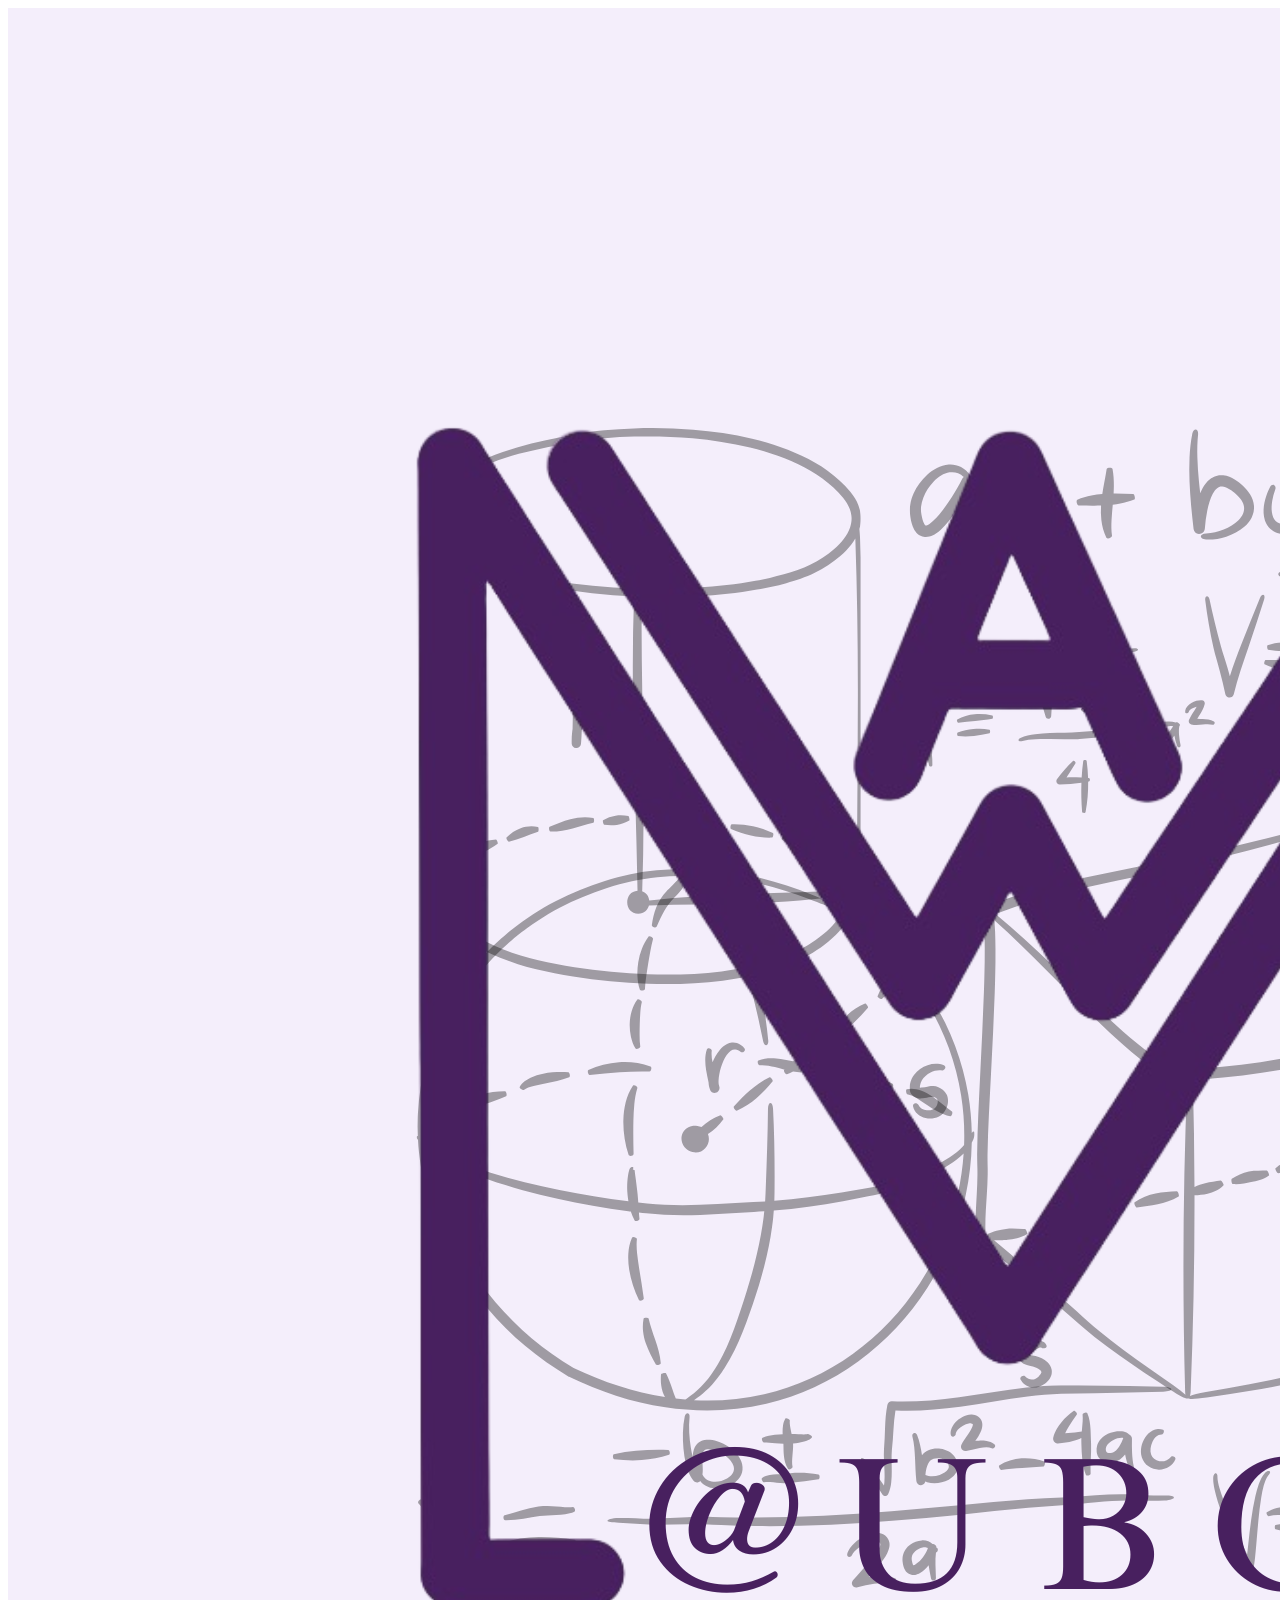
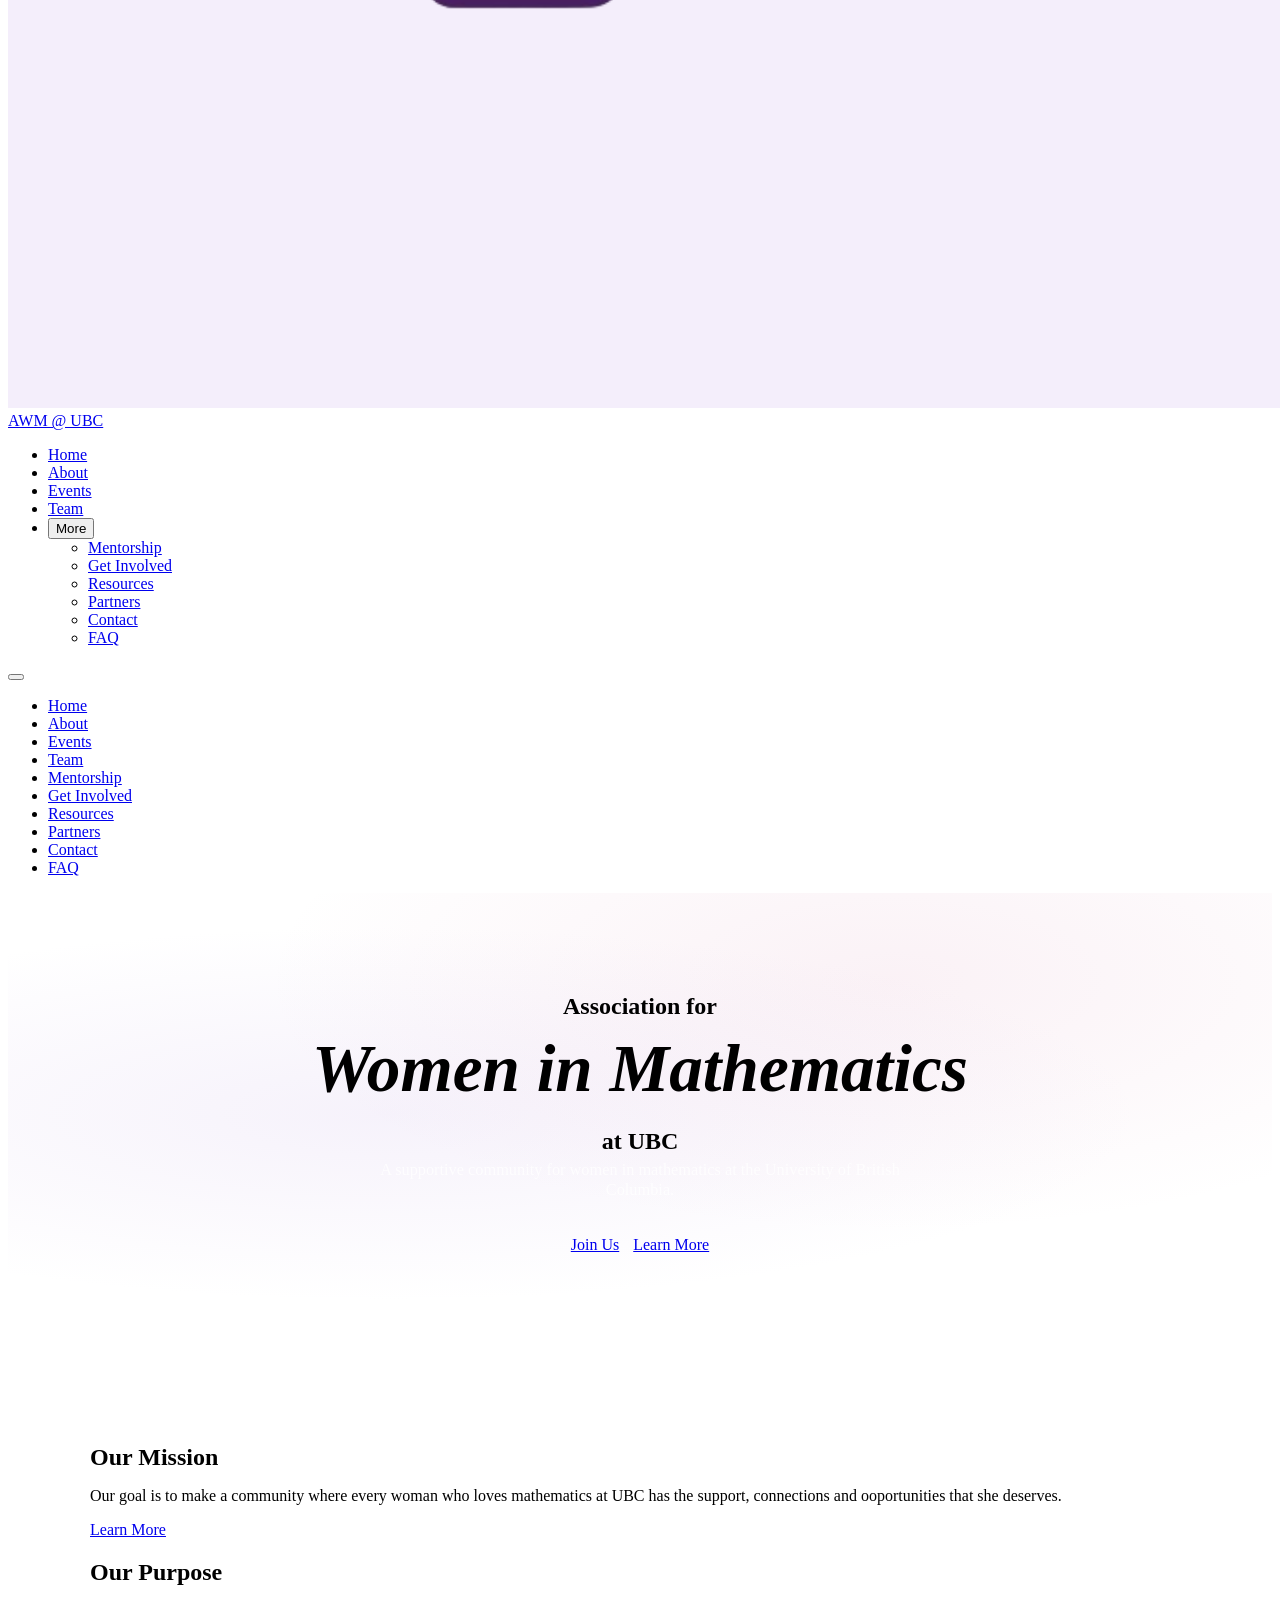
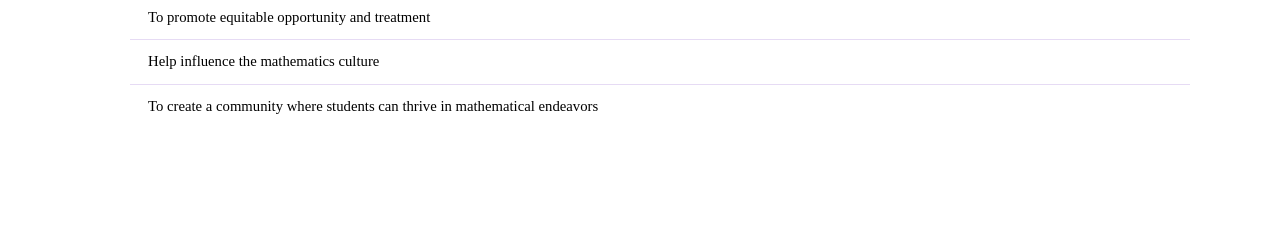
==== index.html @ a8523f85 "Update index.html" ====
<!DOCTYPE html>
<html lang="en">
<head>
  <meta charset="UTF-8" />
  <meta name="viewport" content="width=device-width, initial-scale=1.0" />
  <title>AWM @ UBC</title>
  <link rel="icon" type="image/x-icon" href="/images/LogoDarkMode.png">
  <link rel="stylesheet" href="/style.css" />
  <link rel="stylesheet" href="/animations.css" />
  <link rel="preconnect" href="https://fonts.googleapis.com" />
  <link rel="preconnect" href="https://fonts.gstatic.com" crossorigin />
  <link href="https://fonts.googleapis.com/css2?family=Cormorant+Garamond:ital,wght@0,400;0,600;0,700;1,400&family=DM+Sans:wght@300;400;500;600&display=swap" rel="stylesheet">

  
  <style>

    .hero {
      min-height: calc(100vh - var(--nav-height));
      background: linear-gradient(160deg, var(--deep-plum) 0%, #5a256e 45%, var(--royal-purple) 100%);
      display: flex;
      align-items: center;
      justify-content: center;
      text-align: center;
      padding: 80px 5%;
      position: relative;
      overflow: hidden;
    }

    .hero::before {
      content: '';
      position: absolute; inset: 0;
      background:
        radial-gradient(ellipse at 30% 50%, rgba(205,183,233,.18) 0%, transparent 60%),
        radial-gradient(ellipse at 70% 20%, rgba(217,143,179,.12) 0%, transparent 50%);
    }

    .hero-deco {
      position: absolute;
      pointer-events: none;
      user-select: none;
      font-family: serif;
      font-weight: 700;
      font-size: clamp(100px, 20vw, 220px);
      color: rgba(255,255,255,.04);
      line-height: 1;
    }

    /* Reference:Used Claude for gradient effect and mathematics symbols in the background  */
    .hero-deco.left{ left: -2%;  bottom: 10% }
    .hero-deco.right { right: -2%; top: 15%;}
    .hero-deco.top-left{ left: -2%;  top: 3%; }
    .hero-deco.bottom-right { right: -2%; bottom: 3%;}
    .hero-deco.mid-left{ left: 15%;  top: 25%; }
    .hero-deco.centre-top{ left: 45%;  top: -2%; }
    .hero-deco.mid-right{ right: 15%; top: 1%; }

    .hero-content { 
        position: relative; 
        max-width: 1000px; 
    }

    .hero h2 {
        color: var(--warm-white);
        font-style: normal;
        margin-bottom: 5px;
    }
    .hero h1 {
      color:  var(--soft-lavender);;
      font-size: clamp(2.4rem, 6vw, 4.2rem);
      font-style: italic;
      margin-bottom: 20px;
      margin-top: 10px;
    }
    
    .hero p {
      color: rgba(255,255,255,.78);
      font-size: 1.02rem;
      max-width: 520px;
      margin: 0 auto 36px;
    }

    .hero-btns { 
        display: flex; 
        gap: 14px; 
        justify-content: center; 
        flex-wrap: wrap; }

    .mission-strip { 
        padding: 90px 5%; 
        background: var(--warm-white); 
    
    }
    .mission-inner { 
        max-width: 1100px;
         margin: 0 auto; 
        }

    .purpose-list { 
        list-style: none; 
        margin-top: 8px; 
    }

    .purpose-list li {
      display: flex;
      align-items: flex-start;
      gap: 10px;
      padding: 10px 0;
      border-bottom: 1px solid rgba(205,183,233,.5);
      font-size: 0.92rem;
      color: var(--charcoal);
      line-height: 1.6;
    }
    .purpose-list li:last-child {
         border-bottom: none; 
    }

    .purpose-list .dot {
      width: 8px; height: 8px;
      border-radius: 50%;
      background: var(--muted-rose);
      flex-shrink: 0;
      margin-top: 6px;
    }
  </style>
</head>
<body>

<div id="nav-placeholder"></div>

<section class="hero">
    <div class="hero-deco left">∑</div>
    <div class="hero-deco right">π</div>
    <div class="hero-deco top-left">∉</div>
    <div class="hero-deco bottom-right">∰</div>
    <div class="hero-deco mid-left">よ</div>
    <div class="hero-deco centre-top">∏</div>
    <div class="hero-deco mid-right">≅</div>

    <div class="hero-content">
        <div class="fade-in-up">
            <h2>Association for</h2>
            <h1>Women in Mathematics</h1>
            <h2>at UBC</h2>
            <p class="fade-in-up delay-1">A supportive community for women in mathematics at the University of British Columbia.</p>
            <div class="hero-btns fade-in-up delay-2">
              <a href="/membership" class="btn btn-primary">Join Us</a>
              <a href="/about"      class="btn btn-ghost">Learn More</a>
            </div>
        
        </div>
    </div>
    
    
</section>

<section class="mission-strip">
  <div class="mission-inner">
    <div class="two-col">

<!-- Reference: Used Claude to add animation to the columns - Mission and Purpose -->
      <div class="highlight-box reveal delay-1" style="margin-top: 0;">
        <h2 style="margin-bottom: 10px;">Our Mission</h2>
        <div class="divider divider-left"></div>
        <p>Our goal is to make a community where every woman who loves mathematics at UBC has the support, connections and ooportunities that she deserves. </p>
        <a href="/about" class="btn btn-outline" style="margin-top: 28px;">Learn More</a>
      </div>

      <div class="highlight-box reveal delay-2" style="margin-top: 0;">
        <h2 style="margin-bottom: 10px;">Our Purpose</h2>
        <div class="divider divider-left"></div>
        <ul class="purpose-list">
          <li><span class="dot" aria-hidden="true"></span>To promote equitable opportunity and treatment</li>
          <li><span class="dot" aria-hidden="true"></span>Help influence the mathematics culture</li>
          <li><span class="dot" aria-hidden="true"></span>To create a community where students can thrive in mathematical endeavors</li>
        </ul>
      </div>

    </div>
  </div>
</section>

<div id="footer-placeholder"></div>

<script src="/nav.js"></script>
<script src="/footer.js"></script>
<script src="/animations.js"></script>

</body>
</html>
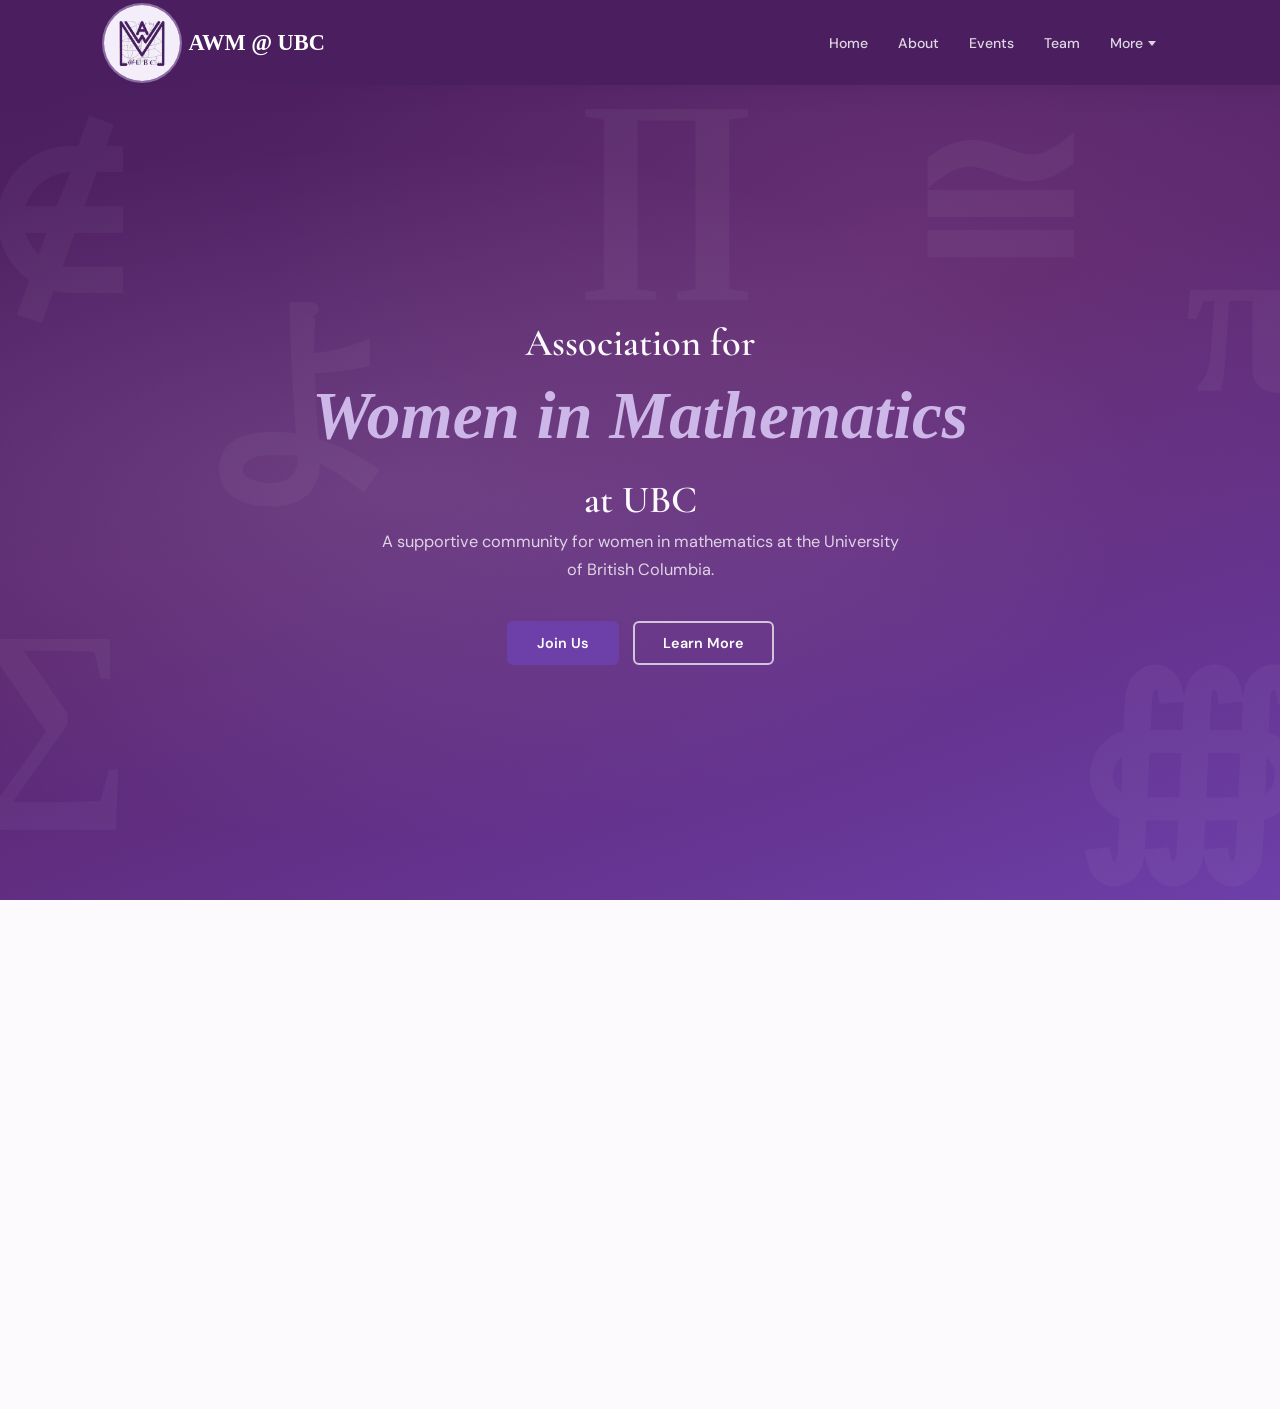
==== commit c5ccfdea: "Update index.html" ====
--- a/index.html
+++ b/index.html
@@ -11,9 +11,7 @@
   <link rel="preconnect" href="https://fonts.gstatic.com" crossorigin />
   <link href="https://fonts.googleapis.com/css2?family=Cormorant+Garamond:ital,wght@0,400;0,600;0,700;1,400&family=DM+Sans:wght@300;400;500;600&display=swap" rel="stylesheet">
 
-  
   <style>
-
     .hero {
       min-height: calc(100vh - var(--nav-height));
       background: linear-gradient(160deg, var(--deep-plum) 0%, #5a256e 45%, var(--royal-purple) 100%);
@@ -25,7 +23,6 @@
       position: relative;
       overflow: hidden;
     }
-
     .hero::before {
       content: '';
       position: absolute; inset: 0;
@@ -33,7 +30,6 @@
         radial-gradient(ellipse at 30% 50%, rgba(205,183,233,.18) 0%, transparent 60%),
         radial-gradient(ellipse at 70% 20%, rgba(217,143,179,.12) 0%, transparent 50%);
     }
-
     .hero-deco {
       position: absolute;
       pointer-events: none;
@@ -44,62 +40,36 @@
       color: rgba(255,255,255,.04);
       line-height: 1;
     }
+    .hero-deco.left        { left: -2%;  bottom: 10%; }
+    .hero-deco.right       { right: -2%; top: 15%; }
+    .hero-deco.top-left    { left: -2%;  top: 3%; }
+    .hero-deco.bottom-right{ right: -2%; bottom: 3%; }
+    .hero-deco.mid-left    { left: 15%;  top: 25%; }
+    .hero-deco.centre-top  { left: 45%;  top: -2%; }
+    .hero-deco.mid-right   { right: 15%; top: 1%; }
 
-    /* Reference:Used Claude for gradient effect and mathematics symbols in the background  */
-    .hero-deco.left{ left: -2%;  bottom: 10% }
-    .hero-deco.right { right: -2%; top: 15%;}
-    .hero-deco.top-left{ left: -2%;  top: 3%; }
-    .hero-deco.bottom-right { right: -2%; bottom: 3%;}
-    .hero-deco.mid-left{ left: 15%;  top: 25%; }
-    .hero-deco.centre-top{ left: 45%;  top: -2%; }
-    .hero-deco.mid-right{ right: 15%; top: 1%; }
+    .hero-content { position: relative; max-width: 1000px; }
 
-    .hero-content { 
-        position: relative; 
-        max-width: 1000px; 
-    }
-
-    .hero h2 {
-        color: var(--warm-white);
-        font-style: normal;
-        margin-bottom: 5px;
-    }
+    .hero h2 { color: var(--warm-white); font-style: normal; margin-bottom: 5px; }
     .hero h1 {
-      color:  var(--soft-lavender);;
+      color: var(--soft-lavender);
       font-size: clamp(2.4rem, 6vw, 4.2rem);
       font-style: italic;
       margin-bottom: 20px;
       margin-top: 10px;
     }
-    
     .hero p {
       color: rgba(255,255,255,.78);
       font-size: 1.02rem;
       max-width: 520px;
       margin: 0 auto 36px;
     }
+    .hero-btns { display: flex; gap: 14px; justify-content: center; flex-wrap: wrap; }
 
-    .hero-btns { 
-        display: flex; 
-        gap: 14px; 
-        justify-content: center; 
-        flex-wrap: wrap; }
+    .mission-strip { padding: 90px 5%; background: var(--warm-white); }
+    .mission-inner { max-width: 1100px; margin: 0 auto; }
 
-    .mission-strip { 
-        padding: 90px 5%; 
-        background: var(--warm-white); 
-    
-    }
-    .mission-inner { 
-        max-width: 1100px;
-         margin: 0 auto; 
-        }
-
-    .purpose-list { 
-        list-style: none; 
-        margin-top: 8px; 
-    }
-
+    .purpose-list { list-style: none; margin-top: 8px; }
     .purpose-list li {
       display: flex;
       align-items: flex-start;
@@ -110,10 +80,7 @@
       color: var(--charcoal);
       line-height: 1.6;
     }
-    .purpose-list li:last-child {
-         border-bottom: none; 
-    }
-
+    .purpose-list li:last-child { border-bottom: none; }
     .purpose-list .dot {
       width: 8px; height: 8px;
       border-radius: 50%;
@@ -128,41 +95,36 @@
 <div id="nav-placeholder"></div>
 
 <section class="hero">
-    <div class="hero-deco left">∑</div>
-    <div class="hero-deco right">π</div>
-    <div class="hero-deco top-left">∉</div>
-    <div class="hero-deco bottom-right">∰</div>
-    <div class="hero-deco mid-left">よ</div>
-    <div class="hero-deco centre-top">∏</div>
-    <div class="hero-deco mid-right">≅</div>
+  <div class="hero-deco left">∑</div>
+  <div class="hero-deco right">π</div>
+  <div class="hero-deco top-left">∉</div>
+  <div class="hero-deco bottom-right">∰</div>
+  <div class="hero-deco mid-left">よ</div>
+  <div class="hero-deco centre-top">∏</div>
+  <div class="hero-deco mid-right">≅</div>
 
-    <div class="hero-content">
-        <div class="fade-in-up">
-            <h2>Association for</h2>
-            <h1>Women in Mathematics</h1>
-            <h2>at UBC</h2>
-            <p class="fade-in-up delay-1">A supportive community for women in mathematics at the University of British Columbia.</p>
-            <div class="hero-btns fade-in-up delay-2">
-              <a href="/membership" class="btn btn-primary">Join Us</a>
-              <a href="/about"      class="btn btn-ghost">Learn More</a>
-            </div>
-        
-        </div>
+  <div class="hero-content">
+    <div class="fade-in-up">
+      <h2>Association for</h2>
+      <h1>Women in Mathematics</h1>
+      <h2>at UBC</h2>
+      <p class="fade-in-up delay-1">A supportive community for women in mathematics at the University of British Columbia.</p>
+      <div class="hero-btns fade-in-up delay-2">
+        <a href="/membership/" class="btn btn-primary">Join Us</a>
+        <a href="/about/"      class="btn btn-ghost">Learn More</a>
+      </div>
     </div>
-    
-    
+  </div>
 </section>
 
 <section class="mission-strip">
   <div class="mission-inner">
     <div class="two-col">
-
-<!-- Reference: Used Claude to add animation to the columns - Mission and Purpose -->
       <div class="highlight-box reveal delay-1" style="margin-top: 0;">
         <h2 style="margin-bottom: 10px;">Our Mission</h2>
         <div class="divider divider-left"></div>
-        <p>Our goal is to make a community where every woman who loves mathematics at UBC has the support, connections and ooportunities that she deserves. </p>
-        <a href="/about" class="btn btn-outline" style="margin-top: 28px;">Learn More</a>
+        <p>Our goal is to make a community where every woman who loves mathematics at UBC has the support, connections and opportunities that she deserves.</p>
+        <a href="/about/" class="btn btn-outline" style="margin-top: 28px;">Learn More</a>
       </div>
 
       <div class="highlight-box reveal delay-2" style="margin-top: 0;">
@@ -174,7 +136,6 @@
           <li><span class="dot" aria-hidden="true"></span>To create a community where students can thrive in mathematical endeavors</li>
         </ul>
       </div>
-
     </div>
   </div>
 </section>
--- a/style.css
+++ b/style.css
@@ -0,0 +1,577 @@
+:root {
+    --deep-plum:    #4B1F5F;
+    --royal-purple: #6D3FA9;
+    --soft-lavender:#CDB7E9;
+    --light-lilac:  #F4EEFB;
+    --warm-white:   #FCFAFD;
+    --charcoal:     #2E2433;
+    --muted-rose:   #D98FB3;
+    --nav-height:   85px;
+  }
+  
+  *, *::before, *::after { margin: 0; padding: 0; box-sizing: border-box; }
+  html { scroll-behavior: smooth; }
+  
+  body {
+    font-family: 'DM Sans', 'Segoe UI', sans-serif;
+    background: var(--warm-white);
+    color: var(--charcoal);
+    overflow-x: hidden;
+    padding-top: var(--nav-height);
+  }
+  
+
+  h1, h2, h3, h4 {
+    font-family: 'Cormorant Garamond', Georgia, serif;
+    color: var(--deep-plum);
+    line-height: 1.2;
+  }
+
+  h1 { 
+    font-size: clamp(2rem, 5vw, 3.5rem);
+    font-weight: 700;
+    }
+
+  h2 { 
+    font-size: clamp(1.6rem, 3vw, 2.4rem);
+    font-weight: 600; 
+    }
+
+  h3 { 
+    font-size: 1.2rem;
+    font-weight: 600;
+    }
+
+  p  { 
+    font-size: 0.97rem; 
+    line-height: 1.75; 
+    color: var(--charcoal); 
+    }
+  
+  a { 
+    color: var(--royal-purple);
+     text-decoration: none; 
+     transition: color .2s; 
+    }
+
+  a:hover {
+     color: var(--deep-plum);
+    }
+  
+  .container {
+     max-width: 1160px; 
+     margin: 0 auto; 
+     padding: 0 5%;
+     }
+
+  .text-center {
+     text-align: center;
+     }
+
+  .sr-only  { 
+    position: absolute; 
+    width: 1px; 
+    height: 1px; 
+    overflow: hidden; 
+    clip: rect(0,0,0,0); 
+    }
+  
+  .divider {
+    width: 60px; height: 3px;
+    background: var(--muted-rose);
+    margin: 16px auto 40px;
+    border-radius: 2px;
+  }
+  .divider-left { margin-left: 0; }
+
+  .two-col {
+    display: grid;
+    grid-template-columns: 1fr 1fr;
+    gap: 60px;
+    align-items: start;
+
+  }
+  .three-col {
+    display: grid;
+    grid-template-columns: repeat(3, 1fr);
+    gap: 20px;
+    margin: 48px 0;
+  }
+  @media (max-width: 768px) {
+    .two-col   { grid-template-columns: 1fr; gap: 32px; }
+    .three-col { grid-template-columns: 1fr; }
+  }
+
+  .btn {
+    display: inline-block;
+    padding: 11px 28px;
+    border-radius: 6px;
+    font-weight: 600;
+    font-size: 0.9rem;
+    border: 2px solid transparent;
+    text-decoration: none;
+    cursor: pointer;
+    transition: all .25s;
+  }
+  .btn-primary {
+    background: var(--royal-purple);
+    color: #fff;
+    border-color: var(--royal-purple);
+  }
+  .btn-primary:hover {
+    background: var(--deep-plum);
+    border-color: var(--deep-plum);
+    color: #fff;
+    transform: translateY(-2px);
+    box-shadow: 0 6px 20px rgba(75,31,95,.3);
+  }
+  .btn-outline {
+    background: transparent;
+    color: var(--royal-purple);
+    border-color: var(--royal-purple);
+  }
+  .btn-outline:hover {
+    background: var(--royal-purple);
+    color: #fff;
+    transform: translateY(-2px);
+  }
+  .btn-ghost {
+    background: transparent;
+    color: #fff;
+    border-color: rgba(255,255,255,.7);
+  }
+  .btn-ghost:hover {
+    background: rgba(255,255,255,.15);
+    border-color: #fff;
+    color: #fff;
+  }
+  
+  .card {
+    background: #fff;
+    border-radius: 14px;
+    padding: 28px;
+    border: 1px solid rgba(205,183,233,.3);
+    box-shadow: 0 2px 12px rgba(75,31,95,.08);
+    transition: transform .25s, box-shadow .25s;
+  }
+  .card:hover {
+    transform: translateY(-5px);
+    box-shadow: 0 10px 30px rgba(75,31,95,.14);
+  }
+  .card-grid {
+    display: grid;
+    grid-template-columns: repeat(auto-fill, minmax(280px, 1fr));
+    gap: 24px;
+    margin-top: 40px;
+  }
+  
+  .highlight-box {
+    background: linear-gradient(135deg, var(--light-lilac), #efe8f9);
+    border-left: 4px solid var(--royal-purple);
+    border-radius: 0 10px 10px 0;
+    padding: 20px 24px;
+    margin: 28px 0;
+  }
+  .highlight-box p { color: var(--charcoal); }
+  
+  .stat-box {
+    background: var(--light-lilac);
+    border: 1px solid rgba(205,183,233,.4);
+    border-radius: 14px;
+    padding: 36px 24px;
+    text-align: center;
+    display: flex;
+    flex-direction: column;
+    align-items: center;
+    gap: 10px;
+    transition: transform .25s, box-shadow .25s;
+  }
+  .stat-box:hover {
+    transform: translateY(-4px);
+    box-shadow: 0 10px 28px rgba(75,31,95,.12);
+  }
+  .stat-box .num {
+    font-family: 'Cormorant Garamond', serif;
+    font-size: clamp(2.4rem, 5vw, 3.6rem);
+    font-weight: 700;
+    color: var(--deep-plum);
+    line-height: 1;
+  }
+  .stat-box .lbl {
+    font-size: 0.88rem;
+    font-weight: 500;
+    color: var(--royal-purple);
+    letter-spacing: 0.04em;
+    text-transform: uppercase;
+  }
+  
+  .reveal {
+    opacity: 0;
+    transform: translateY(30px);
+    transition: opacity 0.6s ease, transform 0.6s ease;
+  }
+  .reveal.is-visible {
+    opacity: 1;
+    transform: translateY(0);
+  }
+  .reveal.delay-1 { transition-delay: 0.1s; }
+  .reveal.delay-2 { transition-delay: 0.2s; }
+  .reveal.delay-3 { transition-delay: 0.3s; }
+  
+  
+
+  .site-nav {
+    position: fixed;
+    top: 0; left: 0; right: 0;
+    z-index: 1000;
+    height: var(--nav-height);
+    background: var(--deep-plum);
+    display: flex;
+    align-items: center;
+    padding: 0 8%;
+    box-shadow: 0 2px 20px rgba(75,31,95,.4);
+  }
+  
+  .nav-inner {
+    display: flex;
+    align-items: center;
+    justify-content: space-between;
+    width: 100%;
+    max-width: 1200px;
+    margin: 0 auto;
+    position: relative;
+  }
+  
+  .nav-logo {
+    display: flex;
+    align-items: center;
+    text-decoration: none;
+    flex-shrink: 0;
+    gap: 2%;
+    width: 300px;
+  }
+
+  .nav-logo-text {
+    font-family: serif;
+    font-size: 1.4rem;
+    font-weight: 700;
+    color: #fff;
+
+  }
+  
+  .nav-logo-img {
+    height: 80px;
+    width: 80px;
+    border-radius: 50%;
+    object-fit: cover;
+    border: 2px solid rgba(205,183,233,.45);
+    background: rgba(255,255,255,.08);
+  }
+  
+  .nav-links {
+    display: flex;
+    align-items: center;
+    gap: 6px;
+    list-style: none;
+    margin-right: 10px;
+  }
+  
+  .nav-links li a {
+    color: rgba(255,255,255,.82);
+    font-size: 0.88rem;
+    font-weight: 500;
+    padding: 6px 12px;
+    border-radius: 4px;
+    white-space: nowrap;
+    transition: all .2s;
+  }
+  .nav-links li a:hover,
+  .nav-links li a.active {
+    color: #fff;
+    background: rgba(255,255,255,.12);
+  }
+  
+  .nav-links .nav-cta a,
+  .more-dropdown .nav-cta a,
+  .nav-mobile-panel .nav-cta a {
+    background: var(--muted-rose);
+    color: #fff;
+    border-radius: 20px;
+    font-weight: 600;
+  }
+  .nav-links .nav-cta a { padding: 7px 18px; }
+  .nav-links .nav-cta a:hover,
+  .more-dropdown .nav-cta a:hover,
+  .nav-mobile-panel .nav-cta a:hover { background: #c47aa0; }
+  
+  .nav-more { position: relative; list-style: none; }
+  
+  .nav-more-btn {
+    display: flex;
+    align-items: center;
+    gap: 5px;
+    background: none;
+    border: none;
+    cursor: pointer;
+    color: rgba(255,255,255,.82);
+    font-family: 'DM Sans', sans-serif;
+    font-size: 0.88rem;
+    font-weight: 500;
+    padding: 6px 12px;
+    border-radius: 4px;
+    white-space: nowrap;
+    transition: background .2s, color .2s;
+  }
+  .nav-more-btn:hover,
+  .nav-more-btn.open { background: rgba(255,255,255,.12); color: #fff; }
+  
+  .more-chevron {
+    display: inline-block;
+    width: 0; height: 0;
+    border-left: 4px solid transparent;
+    border-right: 4px solid transparent;
+    border-top: 5px solid rgba(255,255,255,.8);
+    transition: transform .25s;
+    margin-top: 1px;
+  }
+  .nav-more-btn.open .more-chevron { transform: rotate(180deg); }
+  
+  .more-dropdown {
+    position: absolute;
+    top: calc(100% + 10px);
+    right: 0;
+    background: var(--deep-plum);
+    border-radius: 10px;
+    min-width: 190px;
+    list-style: none;
+    overflow: hidden;
+    max-height: 0;
+    padding: 0;
+    box-shadow: 0 8px 28px rgba(0,0,0,.35);
+    transition: max-height .3s ease, padding .25s;
+    z-index: 200;
+  }
+  .more-dropdown.open { max-height: 500px; padding: 8px 0; }
+  
+  .more-dropdown li a {
+    display: block;
+    padding: 10px 20px;
+    color: rgba(255,255,255,.8);
+    font-size: 0.88rem;
+    font-weight: 500;
+    white-space: nowrap;
+    transition: background .2s, color .2s;
+  }
+  .more-dropdown li a:hover,
+  .more-dropdown li a.active { background: rgba(255,255,255,.1); color: #fff; }
+  
+  .more-dropdown .nav-cta a { margin: 4px 12px; padding: 7px 16px; display: inline-block; }
+  
+  .nav-toggle {
+    display: none;
+    flex-direction: column;
+    justify-content: center;
+    gap: 5px;
+    background: none;
+    border: none;
+    cursor: pointer;
+    padding: 6px;
+    border-radius: 6px;
+    flex-shrink: 0;
+    transition: background .2s;
+  }
+  .nav-toggle span {
+    display: block;
+    width: 22px; height: 2px;
+    background: #fff;
+    border-radius: 2px;
+    transition: transform .3s, opacity .3s;
+    transform-origin: center;
+  }
+  .nav-toggle.open span:nth-child(1) { transform: translateY(7px) rotate(45deg); }
+  .nav-toggle.open span:nth-child(2) { opacity: 0; }
+  .nav-toggle.open span:nth-child(3) { transform: translateY(-7px) rotate(-45deg); }
+  
+  .nav-mobile-panel {
+    display: none;
+    position: absolute;
+    top: var(--nav-height);
+    left: 0; right: 0;
+    background: var(--deep-plum);
+    overflow: hidden;
+    max-height: 0;
+    box-shadow: 0 8px 24px rgba(0,0,0,.3);
+    transition: max-height .35s ease;
+    z-index: 190;
+  }
+  .nav-mobile-panel ul { list-style: none; padding: 10px 0; }
+  .nav-mobile-panel li a {
+    display: block;
+    padding: 12px 24px;
+    color: rgba(255,255,255,.82);
+    font-size: 0.95rem;
+    font-weight: 500;
+    transition: background .2s, color .2s;
+  }
+  .nav-mobile-panel li a:hover,
+  .nav-mobile-panel li a.active { background: rgba(255,255,255,.1); color: #fff; }
+  .nav-mobile-panel .nav-cta a { margin: 4px 16px; padding: 8px 18px; display: inline-block; }
+  
+  @media (max-width: 860px) {
+    .nav-links      { display: none; }
+    .nav-toggle     { display: flex; }
+    .nav-mobile-panel { display: block; }
+    .nav-mobile-panel.open { max-height: 700px; }
+  }
+  
+  
+  .page-hero {
+    background: linear-gradient(135deg, var(--deep-plum) 0%, #6b2f82 60%, var(--royal-purple) 100%);
+    padding: 70px 5% 60px;
+    text-align: center;
+    position: relative;
+    overflow: hidden;
+
+  }
+  
+  /* Refernce: Background code refence from https://www.magicpattern.design/tools/css-backgrounds and Gemini */
+  .page-hero::before {
+    content: '';
+    position: absolute; 
+    inset: 0;
+    background: 
+    radial-gradient(circle, transparent 70%, var(--soft-lavender) 75%, var(--soft-lavender) 80%, transparent 81%), 
+    radial-gradient(circle, transparent 20%, var(--soft-lavender) 21%, var(--soft-lavender) 25%, transparent 26%) 25px 25px, 
+    linear-gradient(var(--royal-purple) 1px, transparent 1px) 0 -1px, 
+    linear-gradient(90deg, var(--royal-purple) 1px, transparent 1px) -1px 0;
+    background-size: 50px 50px, 50px 50px, 25px 25px, 25px 25px;
+    opacity: 0.15; 
+    pointer-events: none;
+  }
+
+  .page-hero h1 { color: #fff; margin-bottom: 12px; position: relative; }
+  .page-hero p  { color: rgba(255,255,255,.78); max-width: 560px; margin: 0 auto; position: relative; }
+  
+  
+  /* FOOTER, Reference: https://math-link-bloom.base44.app */
+  
+  .site-footer {
+    background: var(--deep-plum);
+    padding: 60px 5% 0;
+  }
+  
+  .footer-grid {
+    display: grid;
+    grid-template-columns: 2fr 1fr 1fr 1fr;
+    gap: 40px;
+    padding-bottom: 48px;
+  }
+  
+  .footer-brand .logo-text {
+    font-family: serif;
+    font-size: 1.4rem;
+    font-weight: 700;
+    color: #fff;
+  }
+
+  .footer-brand .logo-text.para p {
+    font-family: 'DM Sans', sans-serif;
+    font-size: 0.88rem;
+    font-weight: 400;
+    color: rgba(255,255,255,.65);
+    margin-top: 10px;
+    line-height: 1.7;
+  }
+  
+  .footer-col h4 {
+    font-family: 'DM Sans', sans-serif;
+    font-size: 0.85rem;
+    font-weight: 700;
+    letter-spacing: .08em;
+    text-transform: uppercase;
+    color: #fff;
+    margin-bottom: 18px;
+  }
+  .footer-col ul { list-style: none; }
+  .footer-col ul li { margin-bottom: 10px; }
+  .footer-col ul li a,
+  .footer-col a {
+    color: rgba(255,255,255,.65);
+    font-size: 0.88rem;
+    transition: color .2s;
+  }
+  .footer-col ul li a:hover,
+  .footer-col a:hover { color: #fff; }
+  
+  .footer-col p {
+    color: rgba(255,255,255,.6);
+    font-size: 0.85rem;
+    line-height: 1.6;
+  }
+  
+  .social-links {
+    display: flex;
+    flex-wrap: wrap;
+    gap: 10px;
+    margin-top: 4px;
+  }
+  .social-links a {
+    display: inline-flex;
+    align-items: center;
+    padding: 6px 12px;
+    border-radius: 20px;
+    background: rgba(255,255,255,.1);
+    color: rgba(255,255,255,.85);
+    font-size: 0.82rem;
+    font-weight: 500;
+    white-space: nowrap;
+    transition: background .2s, color .2s;
+  }
+  .social-links a:hover {
+    background: var(--muted-rose);
+    color: #fff;
+  }
+  
+  .footer-bottom p {
+    border-top: 1px solid rgba(255,255,255,.12);
+    padding: 24px 0;
+    text-align: center;
+    font-size: 0.82rem;
+    color: rgba(255,255,255,.45);
+  }
+  
+  @media (max-width: 860px) { .footer-grid { grid-template-columns: 1fr 1fr; } }
+  @media (max-width: 560px) { .footer-grid { grid-template-columns: 1fr; } }
+  
+  .accordion { max-width: 780px; margin: 40px auto 0; }
+  .accordion-item {
+    background: #fff;
+    border: 1px solid rgba(205,183,233,.5);
+    border-radius: 10px;
+    margin-bottom: 12px;
+    overflow: hidden;
+  }
+  .accordion-btn {
+    width: 100%; text-align: left;
+    background: none; border: none;
+    padding: 18px 22px; cursor: pointer;
+    font-family: 'DM Sans', sans-serif;
+    font-size: 0.97rem; font-weight: 600;
+    color: var(--deep-plum);
+    display: flex; align-items: center; justify-content: space-between;
+    transition: background .2s;
+  }
+  .accordion-btn:hover { background: var(--light-lilac); }
+  .accordion-btn .icon {
+    font-size: 1.2rem; color: var(--royal-purple);
+    margin-left: 12px; flex-shrink: 0;
+    transition: transform .3s;
+  }
+  .accordion-btn.open .icon { transform: rotate(45deg); }
+  .accordion-body {
+    max-height: 0; overflow: hidden;
+    padding: 0 22px;
+    color: #555; font-size: 0.92rem; line-height: 1.75;
+    transition: max-height .35s ease, padding .3s;
+  }
+  .accordion-body.open { max-height: 400px; padding: 0 22px 18px; }
